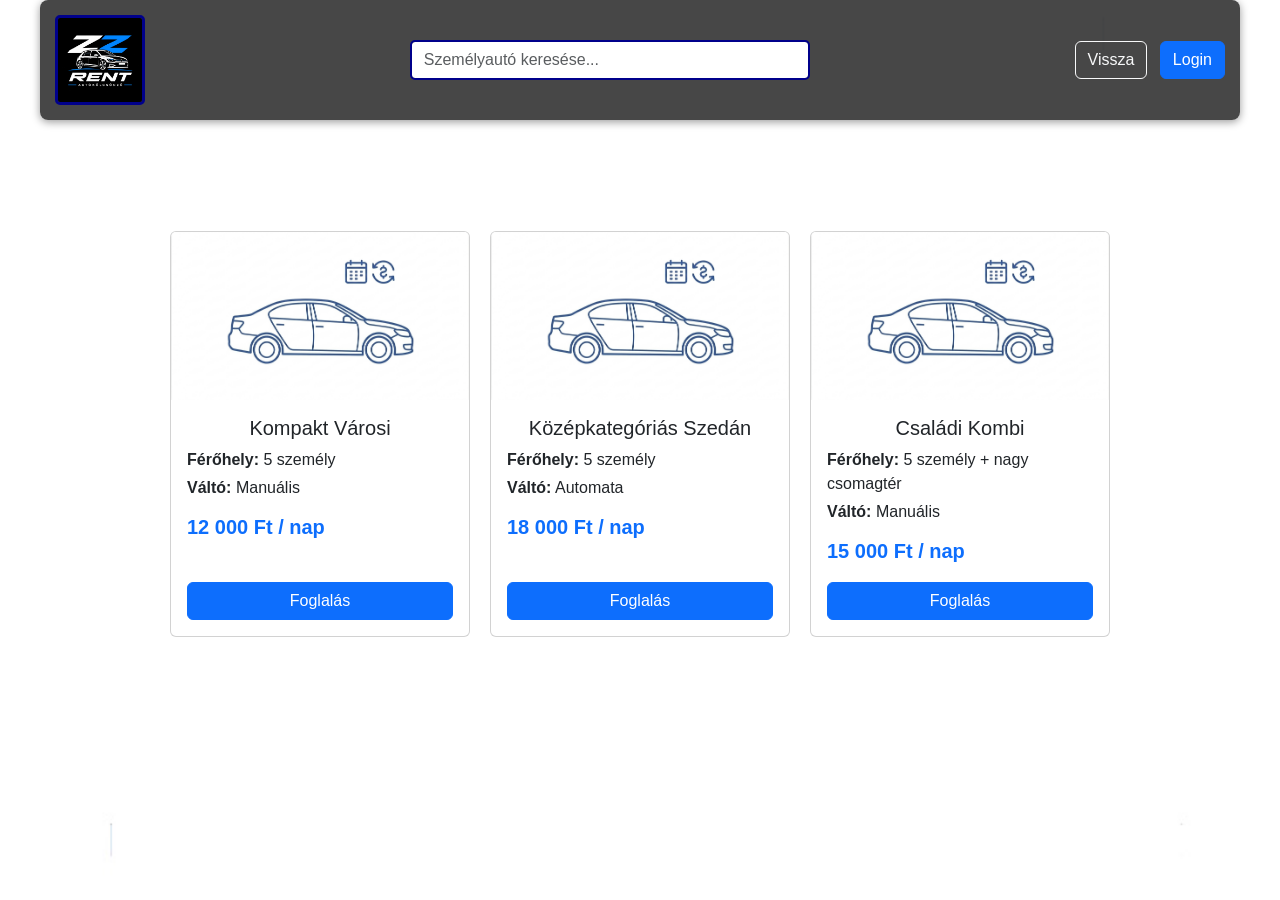
==== ZZRentWeb/szemelycar.html @ 10a472fb "Add files via upload" ====
<!DOCTYPE html>
<html lang="hu">
<head>
    <meta charset="UTF-8">
    <meta name="viewport" content="width=device-width, initial-scale=1.0">
    <link href="https://cdn.jsdelivr.net/npm/bootstrap@5.0.2/dist/css/bootstrap.min.css" rel="stylesheet" integrity="sha384-EVSTQN3/azprG1Anm3QDgpJLIm9Nao0Yz1ztcQTwFspd3yD65VohhpuuCOmLASjC" crossorigin="anonymous">
    <link rel="icon" type="image/jpeg" href="img/favicon.jpg">
    <link rel="stylesheet" href="css/fooldal.css">
    <title>ZZRent - Személyautók</title>
</head>
<body>

    <header class="felso">
        <div class="d-flex flex-column flex-sm-row align-items-center justify-content-between gap-3 w-100">
            <a href="index.html">
                <img src="img/logo.jpeg" id="logo" alt="ZZRent Logo">
            </a>
            <input type="text" id="searchBar" class="search-box form-control" placeholder="Személyautó keresése..." onkeyup="filterCars()">
            <div>
                <a href="index.html" class="btn btn-outline-light me-2">Vissza</a>
                <button type="button" id="loginbutton" class="btn btn-primary" data-bs-toggle="modal" data-bs-target="#authModal">Login</button>
            </div>
        </div>
    </header>

    <main class="container my-4">
        <h2 class="text-white text-center mb-4 fw-bold">Bérelhető Személyautók</h2>

        <div class="tartalom" id="carContainer">
            <div class="card car-card">
                <img src="img/szemelyicon.jpg" class="card-img-top" alt="Kompakt Utazó">
                <div class="card-body d-flex flex-column">
                    <h5 class="card-title">Kompakt Városi</h5>
                    <p class="card-text mb-1"><strong>Férőhely:</strong> 5 személy</p>
                    <p class="card-text mb-1"><strong>Váltó:</strong> Manuális</p>
                    <p class="card-text text-primary fw-bold fs-5 mt-2">12 000 Ft / nap</p>
                    <a href="#" class="btn btn-primary mt-auto">Foglalás</a>
                </div>
            </div>

            <div class="card car-card">
                <img src="img/szemelyicon.jpg" class="card-img-top" alt="Szedán Premium">
                <div class="card-body d-flex flex-column">
                    <h5 class="card-title">Középkategóriás Szedán</h5>
                    <p class="card-text mb-1"><strong>Férőhely:</strong> 5 személy</p>
                    <p class="card-text mb-1"><strong>Váltó:</strong> Automata</p>
                    <p class="card-text text-primary fw-bold fs-5 mt-2">18 000 Ft / nap</p>
                    <a href="#" class="btn btn-primary mt-auto">Foglalás</a>
                </div>
            </div>

            <!-- 3. Autó kártya -->
            <div class="card car-card">
                <img src="img/szemelyicon.jpg" class="card-img-top" alt="Családi Kombi">
                <div class="card-body d-flex flex-column">
                    <h5 class="card-title">Családi Kombi</h5>
                    <p class="card-text mb-1"><strong>Férőhely:</strong> 5 személy + nagy csomagtér</p>
                    <p class="card-text mb-1"><strong>Váltó:</strong> Manuális</p>
                    <p class="card-text text-primary fw-bold fs-5 mt-2">15 000 Ft / nap</p>
                    <a href="#" class="btn btn-primary mt-auto">Foglalás</a>
                </div>
            </div>
        </div>
    </main>

    <div class="modal fade" id="authModal" tabindex="-1" aria-labelledby="authModalLabel" aria-hidden="true">
        <div class="modal-dialog modal-dialog-centered">
            <div class="modal-content glass-modal text-white">
                <div class="modal-header border-0 pb-0">
                    <ul class="nav nav-tabs border-0 w-100" id="authTab" role="tablist">
                        <li class="nav-item flex-fill text-center" role="presentation">
                            <button class="nav-link active fw-bold text-white w-100" id="login-tab" data-bs-toggle="tab" data-bs-target="#login-panel" type="button" role="tab" aria-controls="login-panel" aria-selected="true">Bejelentkezés</button>
                        </li>
                        <li class="nav-item flex-fill text-center" role="presentation">
                            <button class="nav-link fw-bold text-white w-100" id="register-tab" data-bs-toggle="tab" data-bs-target="#register-panel" type="button" role="tab" aria-controls="register-panel" aria-selected="false">Regisztráció</button>
                        </li>
                    </ul>
                    <button type="button" class="btn-close btn-close-white" data-bs-dismiss="modal" aria-label="Close"></button>
                </div>
                <div class="modal-body p-4">
                    <div class="tab-content" id="authTabContent">
                        <div class="tab-pane fade show active" id="login-panel" role="tabpanel" aria-labelledby="login-tab">
                            <form id="loginForm">
                                <div class="mb-3">
                                    <label for="loginEmail" class="form-label">E-mail cím</label>
                                    <input type="email" class="form-control" id="loginEmail" placeholder="nev@example.com" required>
                                </div>
                                <div class="mb-3">
                                    <label for="loginPassword" class="form-label">Jelszó</label>
                                    <input type="password" class="form-control" id="loginPassword" placeholder="••••••••" required>
                                </div>
                                <button type="submit" class="btn btn-primary w-100">Belépés</button>
                            </form>
                        </div>
                        <div class="tab-pane fade" id="register-panel" role="tabpanel" aria-labelledby="register-tab">
                            <form id="registerForm">
                                <div class="mb-3">
                                    <label for="regName" class="form-label">Teljes név</label>
                                    <input type="text" class="form-control" id="regName" placeholder="Gipsz Jakab" required>
                                </div>
                                <div class="mb-3">
                                    <label for="regEmail" class="form-label">E-mail cím</label>
                                    <input type="email" class="form-control" id="regEmail" placeholder="nev@example.com" required>
                                </div>
                                <div class="mb-3">
                                    <label for="regPassword" class="form-label">Jelszó</label>
                                    <input type="password" class="form-control" id="regPassword" placeholder="A legalább 8 karakter" required>
                                </div>
                                <button type="submit" class="btn btn-success w-100">Regisztráció</button>
                            </form>
                        </div>
                    </div>
                </div>
            </div>
        </div>
    </div>

    <script src="https://cdn.jsdelivr.net/npm/bootstrap@5.0.2/dist/js/bootstrap.bundle.min.js" integrity="sha384-MrcW6ZMFYlzcLA8Nl+NtUVF0sA7MsXsP1UyJoMp4YLEuNSfAP+JcXn/tWtIaxVXM" crossorigin="anonymous"></script>
    <script src="js/szemelycar.js"></script>
</body>
</html>
---- ZZRentWeb/css/fooldal.css ----
body {
    font-family: Arial, sans-serif;
    margin: 0;
    min-height: 100vh;
    background-image: url("../img/background.jpg");
    background-size: cover;
    background-position: center;
    background-repeat: no-repeat;
    background-attachment: fixed;
    display: flex;
    flex-direction: column;
    box-sizing: border-box;
}

.felso {
    background-color: rgba(51, 51, 51, 0.9);
    border-radius: 8px;
    box-shadow: 0 2px 8px rgba(0, 0, 0, 0.4);
    padding: 15px;
    width: calc(100% - 80px);
    margin: 0px 0px 0px 40px;
    box-sizing: border-box;
}

#logo {
    border-radius: 5px;
    border: 3px solid darkblue;
    max-width: 90px;
    height: auto;
}

.search-box {
    max-width: 400px;
    border-radius: 5px;
    border: 2px solid darkblue;
}

#loginbutton {
    white-space: nowrap;
}

/* Kártyák tárolója */
.tartalom {
    display: flex;
    flex-wrap: wrap;
    justify-content: center;
    align-items: stretch;
    gap: 20px;
    width: 90%;
    max-width: 1000px;
    margin: 0 auto;
    padding: 25px 0;
    box-sizing: border-box;
}

.car-card {
    width: 100%;
    max-width: 300px;
}

.card-title {
    text-align: center;
}

#authModal * {
    color: black !important;
}

#authModal .nav-link.active {
    color: #0d6efd !important;
}
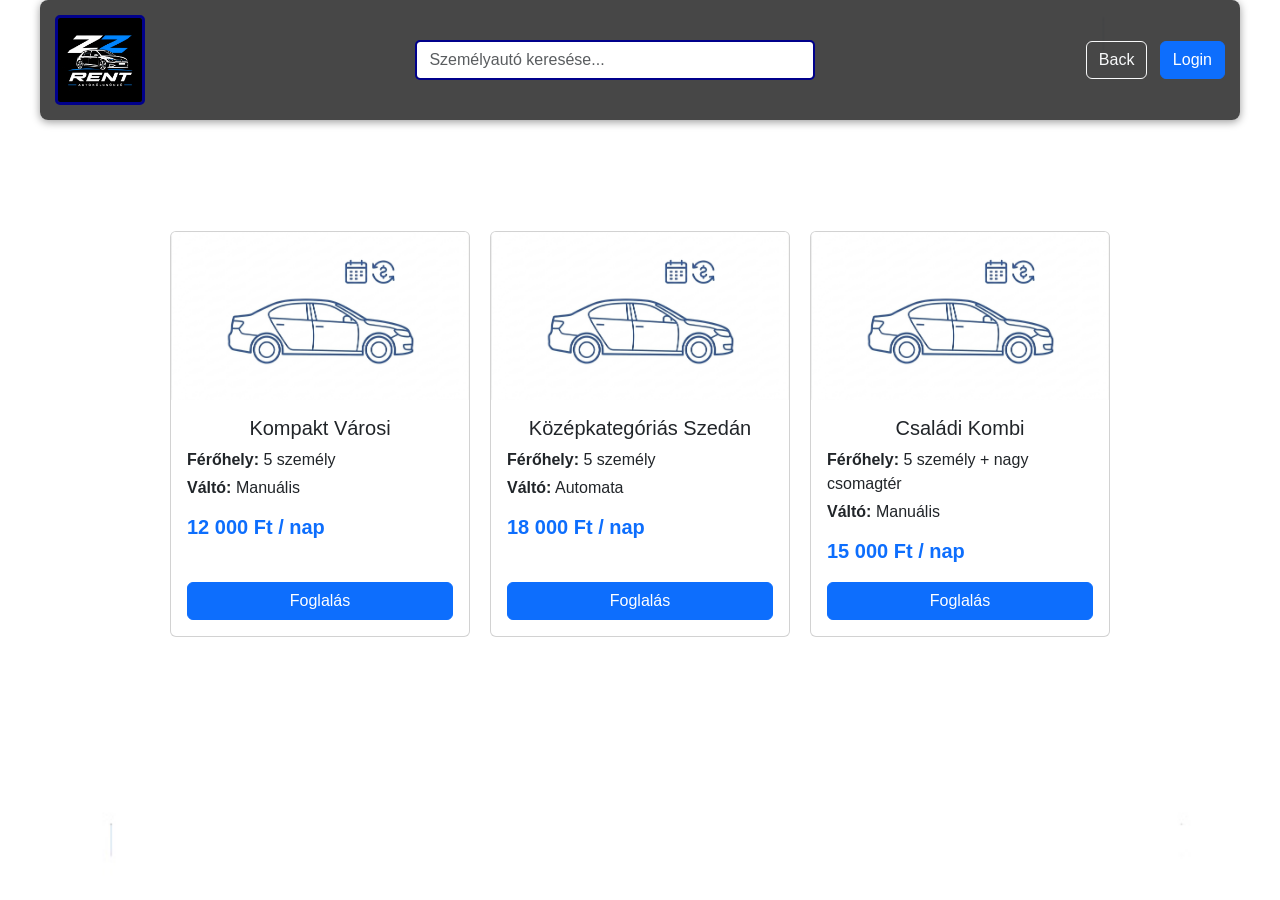
==== commit ea29d98e: "Add files via upload" ====
--- a/ZZRentWeb/szemelycar.html
+++ b/ZZRentWeb/szemelycar.html
@@ -17,7 +17,7 @@
             </a>
             <input type="text" id="searchBar" class="search-box form-control" placeholder="Személyautó keresése..." onkeyup="filterCars()">
             <div>
-                <a href="index.html" class="btn btn-outline-light me-2">Vissza</a>
+                <a href="https://siposzoltan63.github.io/ZZRent/ZZRentWeb/index.html" class="btn btn-outline-light me-2">Back</a>
                 <button type="button" id="loginbutton" class="btn btn-primary" data-bs-toggle="modal" data-bs-target="#authModal">Login</button>
             </div>
         </div>
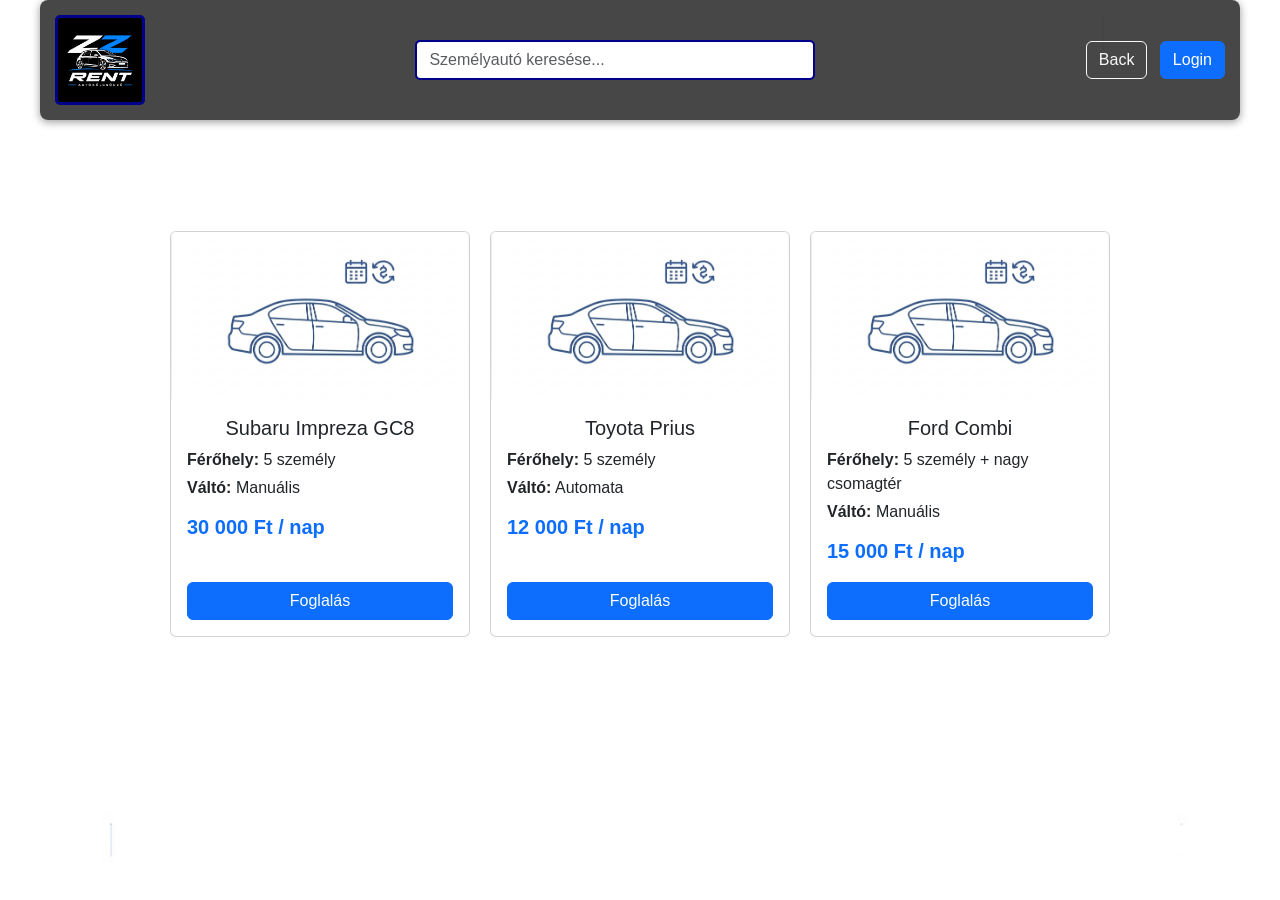
==== commit a5975e1e: "Add files via upload" ====
--- a/ZZRentWeb/szemelycar.html
+++ b/ZZRentWeb/szemelycar.html
@@ -28,12 +28,12 @@
 
         <div class="tartalom" id="carContainer">
             <div class="card car-card">
-                <img src="img/szemelyicon.jpg" class="card-img-top" alt="Kompakt Utazó">
+                <img src="img/szemelyicon.jpg" class="card-img-top" alt="Rally">
                 <div class="card-body d-flex flex-column">
-                    <h5 class="card-title">Kompakt Városi</h5>
+                    <h5 class="card-title">Subaru Impreza GC8</h5>
                     <p class="card-text mb-1"><strong>Férőhely:</strong> 5 személy</p>
                     <p class="card-text mb-1"><strong>Váltó:</strong> Manuális</p>
-                    <p class="card-text text-primary fw-bold fs-5 mt-2">12 000 Ft / nap</p>
+                    <p class="card-text text-primary fw-bold fs-5 mt-2">30 000 Ft / nap</p>
                     <a href="#" class="btn btn-primary mt-auto">Foglalás</a>
                 </div>
             </div>
@@ -41,19 +41,18 @@
             <div class="card car-card">
                 <img src="img/szemelyicon.jpg" class="card-img-top" alt="Szedán Premium">
                 <div class="card-body d-flex flex-column">
-                    <h5 class="card-title">Középkategóriás Szedán</h5>
+                    <h5 class="card-title">Toyota Prius</h5>
                     <p class="card-text mb-1"><strong>Férőhely:</strong> 5 személy</p>
                     <p class="card-text mb-1"><strong>Váltó:</strong> Automata</p>
-                    <p class="card-text text-primary fw-bold fs-5 mt-2">18 000 Ft / nap</p>
+                    <p class="card-text text-primary fw-bold fs-5 mt-2">12 000 Ft / nap</p>
                     <a href="#" class="btn btn-primary mt-auto">Foglalás</a>
                 </div>
             </div>
 
-            <!-- 3. Autó kártya -->
             <div class="card car-card">
                 <img src="img/szemelyicon.jpg" class="card-img-top" alt="Családi Kombi">
                 <div class="card-body d-flex flex-column">
-                    <h5 class="card-title">Családi Kombi</h5>
+                    <h5 class="card-title">Ford Combi</h5>
                     <p class="card-text mb-1"><strong>Férőhely:</strong> 5 személy + nagy csomagtér</p>
                     <p class="card-text mb-1"><strong>Váltó:</strong> Manuális</p>
                     <p class="card-text text-primary fw-bold fs-5 mt-2">15 000 Ft / nap</p>
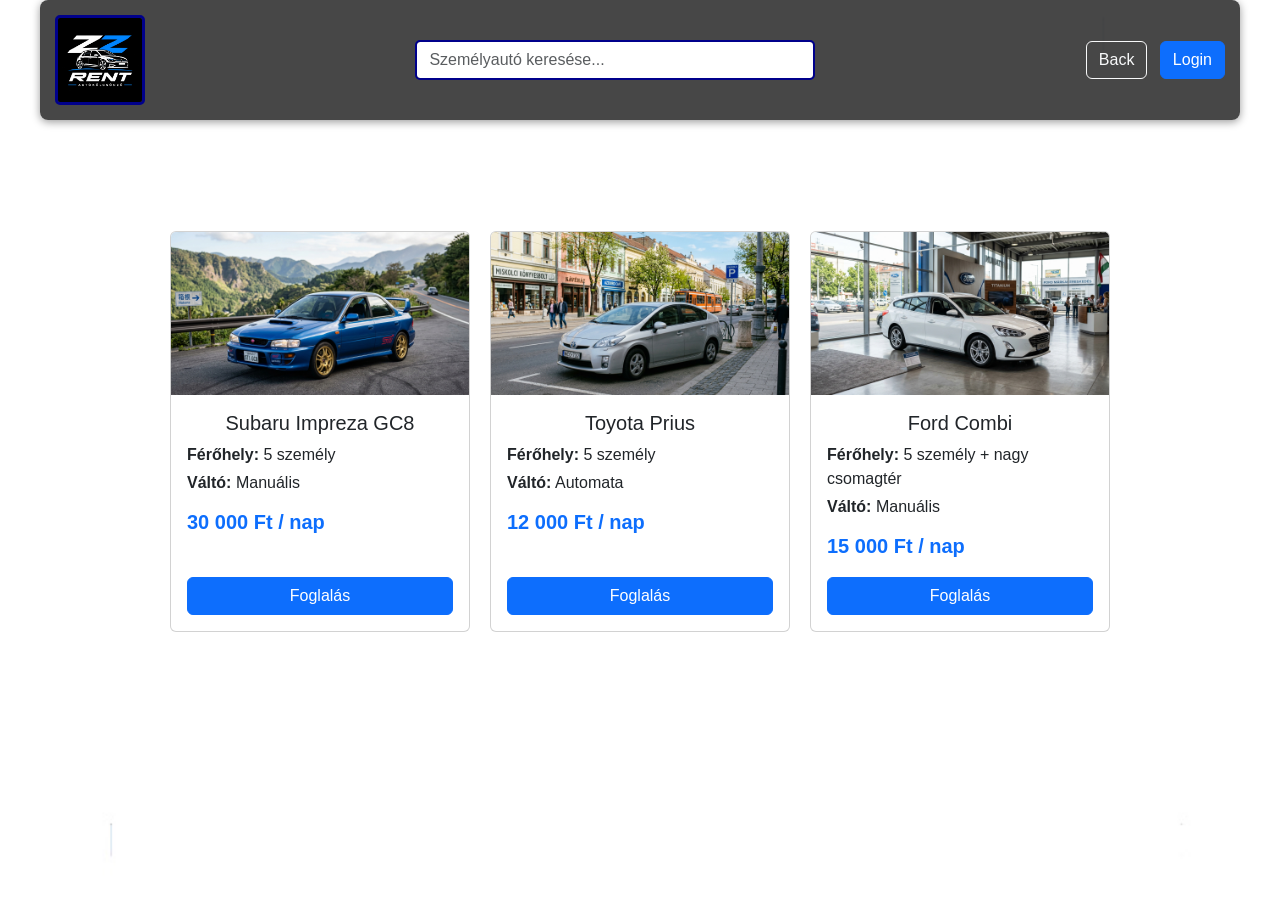
==== commit b41fadc8: "Add files via upload" ====
--- a/ZZRentWeb/szemelycar.html
+++ b/ZZRentWeb/szemelycar.html
@@ -28,7 +28,7 @@
 
         <div class="tartalom" id="carContainer">
             <div class="card car-card">
-                <img src="img/szemelyicon.jpg" class="card-img-top" alt="Rally">
+                <img src="img/subaruimprezagc8.jpg" class="card-img-top" alt="Rally">
                 <div class="card-body d-flex flex-column">
                     <h5 class="card-title">Subaru Impreza GC8</h5>
                     <p class="card-text mb-1"><strong>Férőhely:</strong> 5 személy</p>
@@ -39,7 +39,7 @@
             </div>
 
             <div class="card car-card">
-                <img src="img/szemelyicon.jpg" class="card-img-top" alt="Szedán Premium">
+                <img src="img/toyotaprius3.jpg" class="card-img-top" alt="Szedán Premium">
                 <div class="card-body d-flex flex-column">
                     <h5 class="card-title">Toyota Prius</h5>
                     <p class="card-text mb-1"><strong>Férőhely:</strong> 5 személy</p>
@@ -50,7 +50,7 @@
             </div>
 
             <div class="card car-card">
-                <img src="img/szemelyicon.jpg" class="card-img-top" alt="Családi Kombi">
+                <img src="img/fordcombi.jpg" class="card-img-top" alt="Családi Kombi">
                 <div class="card-body d-flex flex-column">
                     <h5 class="card-title">Ford Combi</h5>
                     <p class="card-text mb-1"><strong>Férőhely:</strong> 5 személy + nagy csomagtér</p>
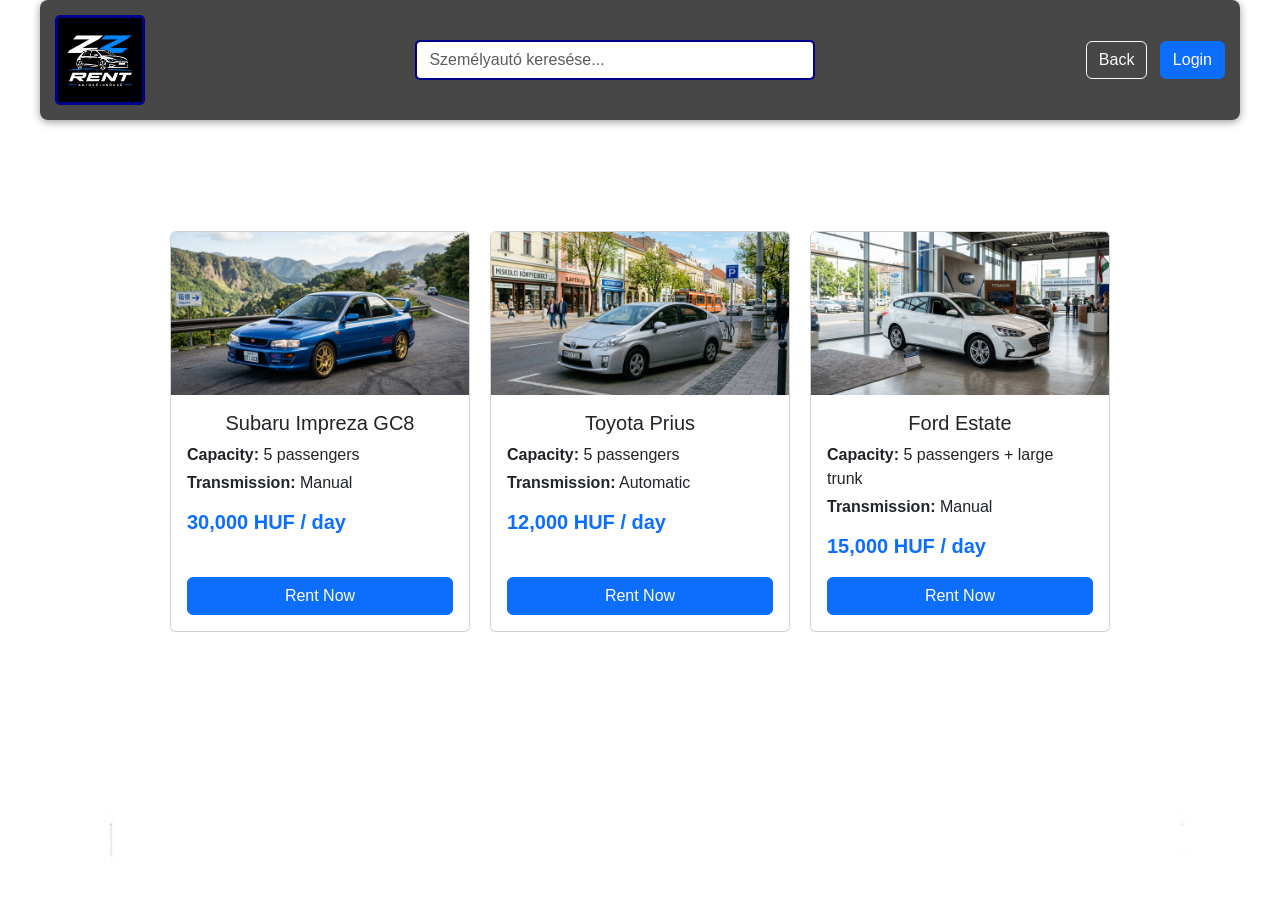
==== commit f69732a8: "Add files via upload" ====
--- a/ZZRentWeb/szemelycar.html
+++ b/ZZRentWeb/szemelycar.html
@@ -24,43 +24,44 @@
     </header>
 
     <main class="container my-4">
-        <h2 class="text-white text-center mb-4 fw-bold">Bérelhető Személyautók</h2>
+    <h2 class="text-white text-center mb-4 fw-bold">Available Passenger Cars</h2>
 
-        <div class="tartalom" id="carContainer">
-            <div class="card car-card">
-                <img src="img/subaruimprezagc8.jpg" class="card-img-top" alt="Rally">
-                <div class="card-body d-flex flex-column">
-                    <h5 class="card-title">Subaru Impreza GC8</h5>
-                    <p class="card-text mb-1"><strong>Férőhely:</strong> 5 személy</p>
-                    <p class="card-text mb-1"><strong>Váltó:</strong> Manuális</p>
-                    <p class="card-text text-primary fw-bold fs-5 mt-2">30 000 Ft / nap</p>
-                    <a href="#" class="btn btn-primary mt-auto">Foglalás</a>
-                </div>
-            </div>
+    <div class="tartalom" id="carContainer">
 
-            <div class="card car-card">
-                <img src="img/toyotaprius3.jpg" class="card-img-top" alt="Szedán Premium">
-                <div class="card-body d-flex flex-column">
-                    <h5 class="card-title">Toyota Prius</h5>
-                    <p class="card-text mb-1"><strong>Férőhely:</strong> 5 személy</p>
-                    <p class="card-text mb-1"><strong>Váltó:</strong> Automata</p>
-                    <p class="card-text text-primary fw-bold fs-5 mt-2">12 000 Ft / nap</p>
-                    <a href="#" class="btn btn-primary mt-auto">Foglalás</a>
-                </div>
-            </div>
-
-            <div class="card car-card">
-                <img src="img/fordcombi.jpg" class="card-img-top" alt="Családi Kombi">
-                <div class="card-body d-flex flex-column">
-                    <h5 class="card-title">Ford Combi</h5>
-                    <p class="card-text mb-1"><strong>Férőhely:</strong> 5 személy + nagy csomagtér</p>
-                    <p class="card-text mb-1"><strong>Váltó:</strong> Manuális</p>
-                    <p class="card-text text-primary fw-bold fs-5 mt-2">15 000 Ft / nap</p>
-                    <a href="#" class="btn btn-primary mt-auto">Foglalás</a>
-                </div>
+        <div class="card car-card">
+            <img src="img/subaruimprezagc8.jpg" class="card-img-top" alt="Subaru Impreza GC8">
+            <div class="card-body d-flex flex-column">
+                <h5 class="card-title">Subaru Impreza GC8</h5>
+                <p class="card-text mb-1"><strong>Capacity:</strong> 5 passengers</p>
+                <p class="card-text mb-1"><strong>Transmission:</strong> Manual</p>
+                <p class="card-text text-primary fw-bold fs-5 mt-2">30,000 HUF / day</p>
+                <a href="#" class="btn btn-primary mt-auto">Rent Now</a>
             </div>
         </div>
-    </main>
+
+        <div class="card car-card">
+            <img src="img/toyotaprius3.jpg" class="card-img-top" alt="Toyota Prius">
+            <div class="card-body d-flex flex-column">
+                <h5 class="card-title">Toyota Prius</h5>
+                <p class="card-text mb-1"><strong>Capacity:</strong> 5 passengers</p>
+                <p class="card-text mb-1"><strong>Transmission:</strong> Automatic</p>
+                <p class="card-text text-primary fw-bold fs-5 mt-2">12,000 HUF / day</p>
+                <a href="#" class="btn btn-primary mt-auto">Rent Now</a>
+            </div>
+        </div>
+
+        <div class="card car-card">
+            <img src="img/fordcombi.jpg" class="card-img-top" alt="Ford Estate">
+            <div class="card-body d-flex flex-column">
+                <h5 class="card-title">Ford Estate</h5>
+                <p class="card-text mb-1"><strong>Capacity:</strong> 5 passengers + large trunk</p>
+                <p class="card-text mb-1"><strong>Transmission:</strong> Manual</p>
+                <p class="card-text text-primary fw-bold fs-5 mt-2">15,000 HUF / day</p>
+                <a href="#" class="btn btn-primary mt-auto">Rent Now</a>
+            </div>
+        </div>
+    </div>
+</main>
 
     <div class="modal fade" id="authModal" tabindex="-1" aria-labelledby="authModalLabel" aria-hidden="true">
         <div class="modal-dialog modal-dialog-centered">
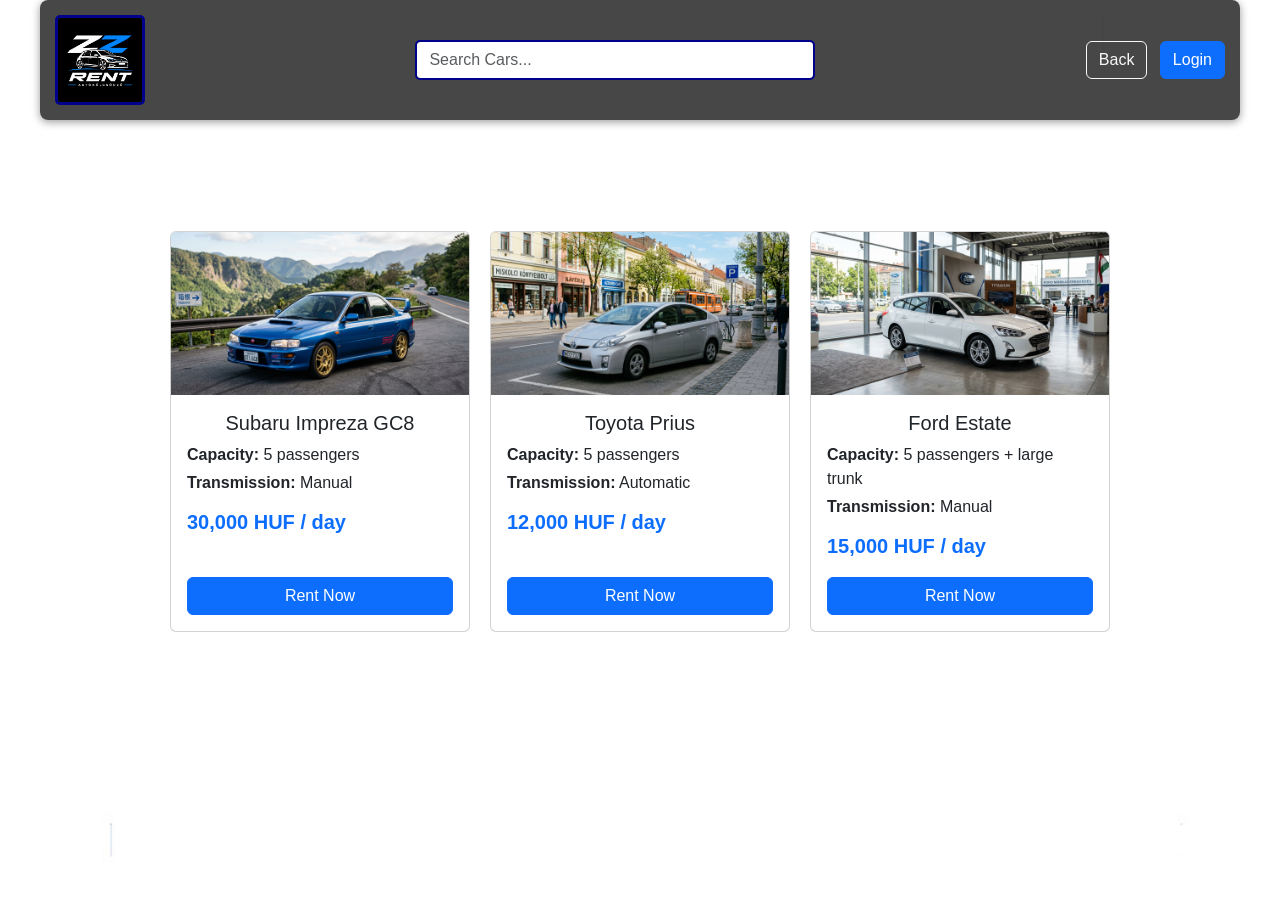
==== commit 58946d36: "Add files via upload" ====
--- a/ZZRentWeb/szemelycar.html
+++ b/ZZRentWeb/szemelycar.html
@@ -15,7 +15,7 @@
             <a href="index.html">
                 <img src="img/logo.jpeg" id="logo" alt="ZZRent Logo">
             </a>
-            <input type="text" id="searchBar" class="search-box form-control" placeholder="Személyautó keresése..." onkeyup="filterCars()">
+            <input type="text" id="searchBar" class="search-box form-control" placeholder="Search Cars..." onkeyup="filterCars()">
             <div>
                 <a href="https://siposzoltan63.github.io/ZZRent/ZZRentWeb/index.html" class="btn btn-outline-light me-2">Back</a>
                 <button type="button" id="loginbutton" class="btn btn-primary" data-bs-toggle="modal" data-bs-target="#authModal">Login</button>
